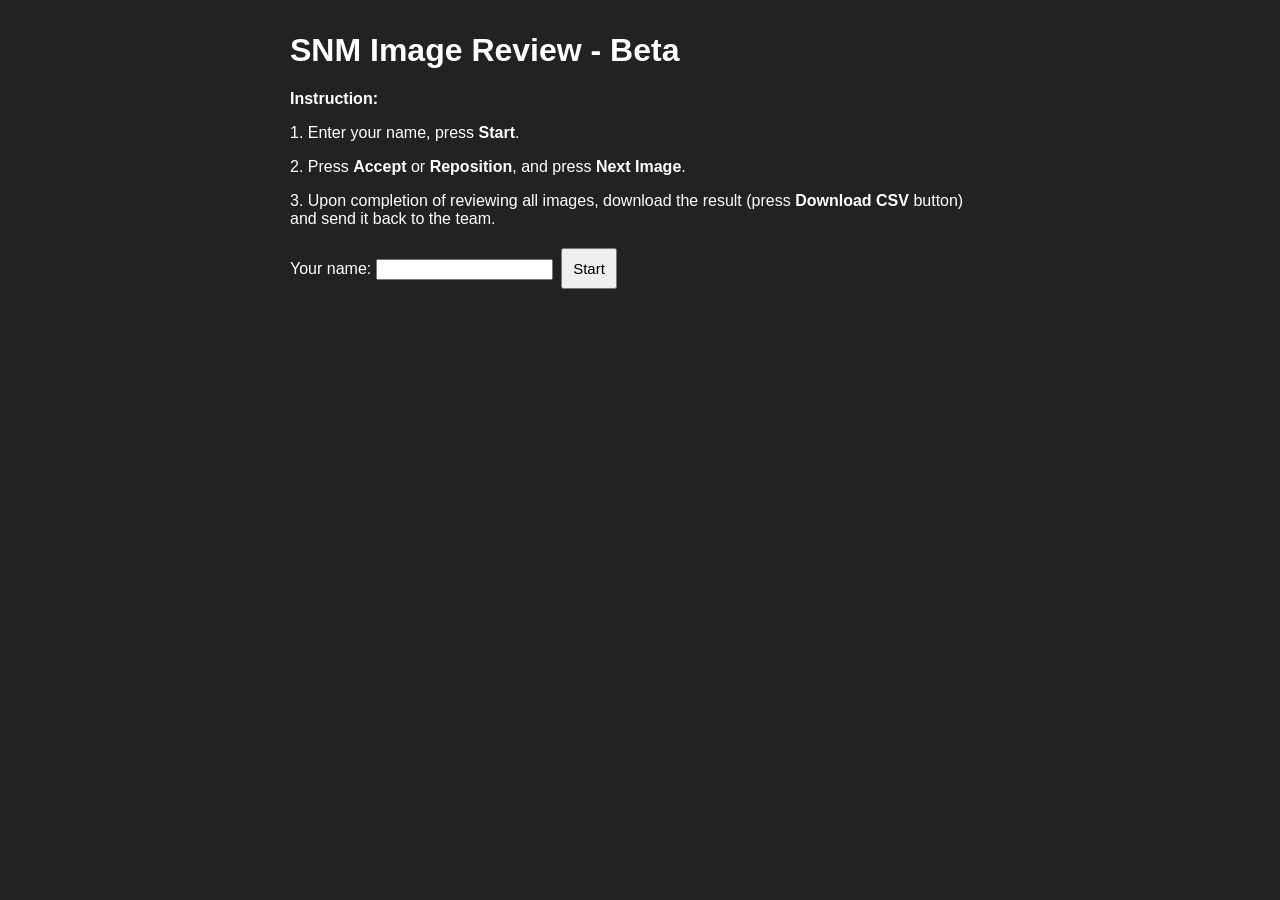
==== index.html @ 789d1de2 "beta_v1_1_minor" ====
<!doctype html>
<html lang="en">
  <head>
    <meta charset="UTF-8" />
    <title>Image Review Demo (CSV Download)</title>
    <meta name="viewport" content="width=device-width, initial-scale=1" />
    <style>
      body { 
        font-family: sans-serif;
        color: white;
        max-width: 700px;
        margin: 2rem auto;
        background-color: rgb(34, 34, 34);
      }
      img { max-width: 100%; max-height: 100%; display: block; margin: 1rem 0; }
      button { margin: 0.25rem; font-size: 15px }
      .hidden { display: none; }
    </style>
  </head>
  <body>
    <h1>SNM Image Review - Beta</h1>

    <div id="startBlock">
      <p><strong>Instruction:</strong></p>
      <p>1. Enter your name, press <strong>Start</strong>.</p>
      <p>2. Press <strong>Accept</strong> or <strong>Reposition</strong>, and press <strong>Next Image</strong>.</p>
      <p>3. Upon completion of reviewing all images, download the result (press <strong>Download CSV</strong> button) and send it back to the team.</p>
      <label>
        Your name:
        <input type="text" id="username" />
      </label>
      <button id="startBtn" style="padding: 10px">Start</button>
    </div>

    <div id="app" class="hidden">
      <p id="imageCounter"></p>
      <img id="image" src="" alt="Current image" />

      <div>
        <strong>Decision:</strong>
        <button id="acceptBtn" style="padding: 15px">Accept</button>
        <button id="denyBtn" style="padding: 15px">Reposition</button>
      </div>

      <div>
        <button id="nextBtn"  style="padding: 15px" disabled>Next image</button>
        <button id="submitBtn"  style="padding: 15px" disabled>Download CSV</button>
      </div>

      <p id="status"></p>
    </div>

    <script src="app.js"></script>
  </body>
</html>
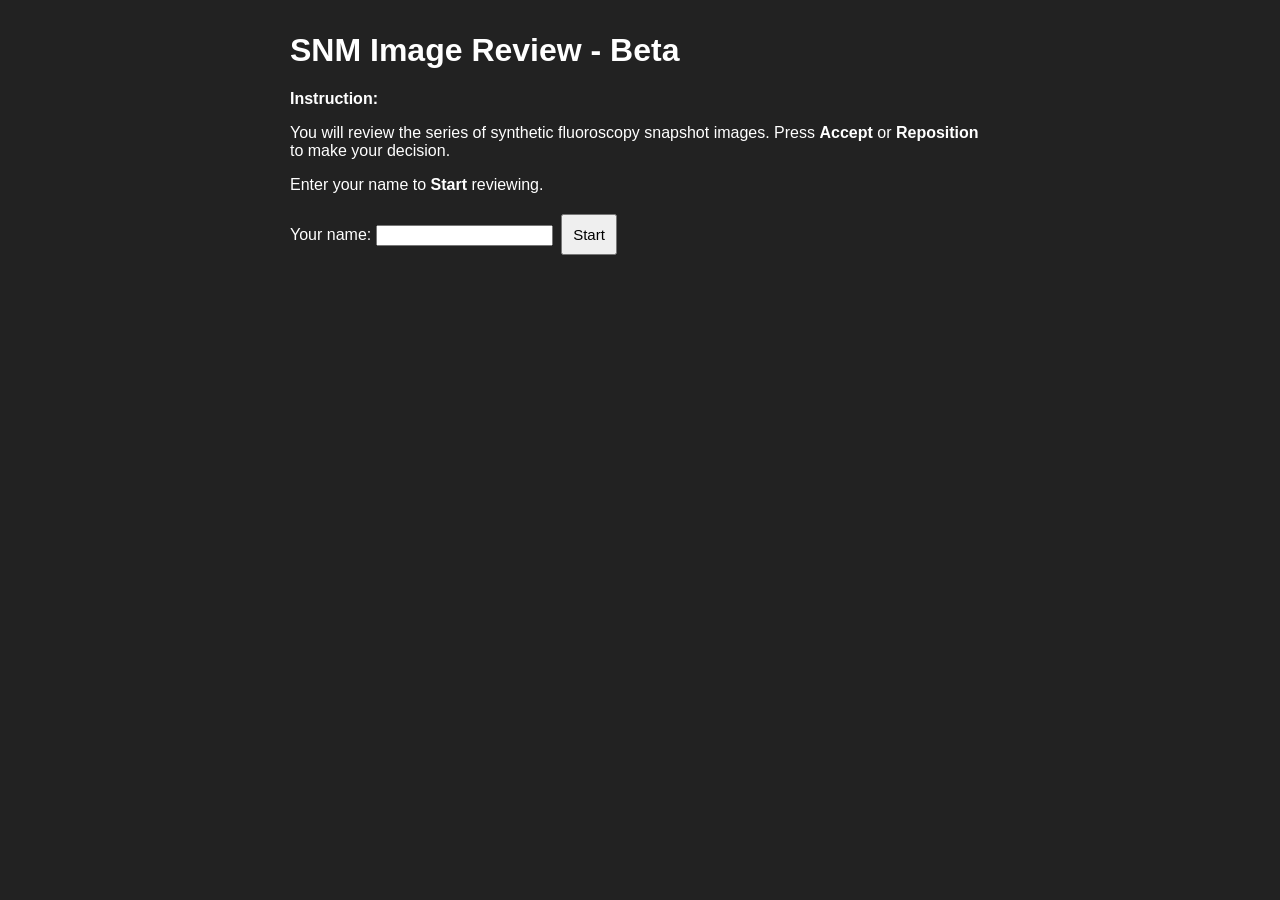
==== commit a79084b5: "mongodb-integration" ====
--- a/index.html
+++ b/index.html
@@ -22,9 +22,8 @@
 
     <div id="startBlock">
       <p><strong>Instruction:</strong></p>
-      <p>1. Enter your name, press <strong>Start</strong>.</p>
-      <p>2. Press <strong>Accept</strong> or <strong>Reposition</strong>, and press <strong>Next Image</strong>.</p>
-      <p>3. Upon completion of reviewing all images, download the result (press <strong>Download CSV</strong> button) and send it back to the team.</p>
+      <p>You will review the series of synthetic fluoroscopy snapshot images. Press <strong>Accept</strong> or <strong>Reposition</strong></strong> to make your decision.</p>
+      <p>Enter your name to <strong>Start</strong> reviewing.</p>
       <label>
         Your name:
         <input type="text" id="username" />
@@ -36,15 +35,10 @@
       <p id="imageCounter"></p>
       <img id="image" src="" alt="Current image" />
 
-      <div>
-        <strong>Decision:</strong>
+      <div id="decisionBtnDiv">
+        <strong>Your Decision:</strong>
         <button id="acceptBtn" style="padding: 15px">Accept</button>
         <button id="denyBtn" style="padding: 15px">Reposition</button>
-      </div>
-
-      <div>
-        <button id="nextBtn"  style="padding: 15px" disabled>Next image</button>
-        <button id="submitBtn"  style="padding: 15px" disabled>Download CSV</button>
       </div>
 
       <p id="status"></p>
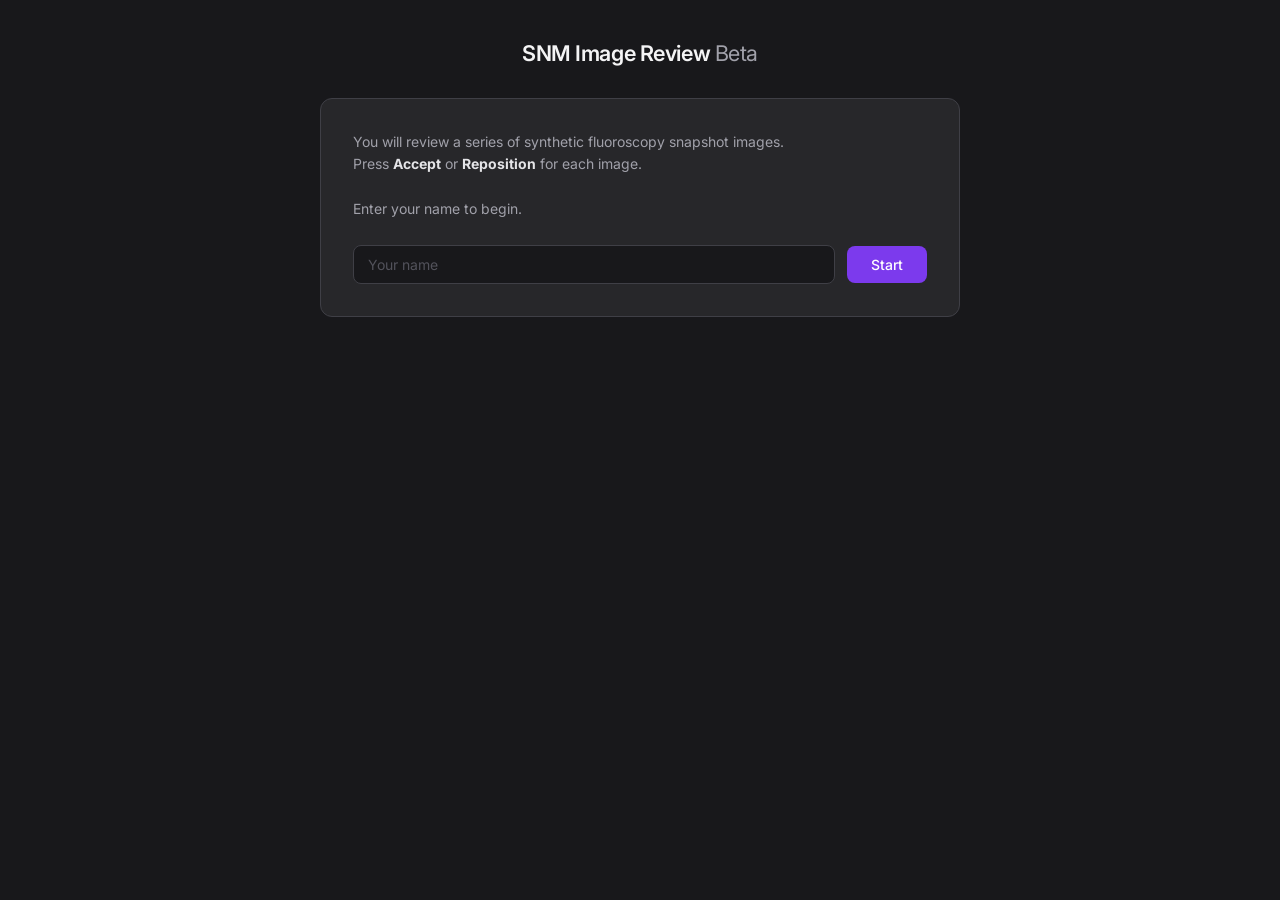
==== commit 46ffd2ea: "more_extreme_cases" ====
--- a/index.html
+++ b/index.html
@@ -1,49 +1,210 @@
 <!doctype html>
 <html lang="en">
-  <head>
-    <meta charset="UTF-8" />
-    <title>Image Review Demo (CSV Download)</title>
-    <meta name="viewport" content="width=device-width, initial-scale=1" />
-    <style>
-      body { 
-        font-family: sans-serif;
-        color: white;
-        max-width: 700px;
-        margin: 2rem auto;
-        background-color: rgb(34, 34, 34);
-      }
-      img { max-width: 100%; max-height: 100%; display: block; margin: 1rem 0; }
-      button { margin: 0.25rem; font-size: 15px }
-      .hidden { display: none; }
-    </style>
-  </head>
-  <body>
-    <h1>SNM Image Review - Beta</h1>
-
-    <div id="startBlock">
-      <p><strong>Instruction:</strong></p>
-      <p>You will review the series of synthetic fluoroscopy snapshot images. Press <strong>Accept</strong> or <strong>Reposition</strong></strong> to make your decision.</p>
-      <p>Enter your name to <strong>Start</strong> reviewing.</p>
-      <label>
-        Your name:
-        <input type="text" id="username" />
-      </label>
-      <button id="startBtn" style="padding: 10px">Start</button>
+
+<head>
+  <meta charset="UTF-8" />
+  <title>SNM Image Review Beta</title>
+  <meta name="viewport" content="width=device-width, initial-scale=1" />
+  <link rel="preconnect" href="https://fonts.googleapis.com" />
+  <link rel="preconnect" href="https://fonts.gstatic.com" crossorigin />
+  <link href="https://fonts.googleapis.com/css2?family=Inter:wght@400;500;600;700&display=swap" rel="stylesheet" />
+  <style>
+    *,
+    *::before,
+    *::after {
+      box-sizing: border-box;
+      margin: 0;
+      padding: 0;
+    }
+
+    body {
+      font-family: 'Inter', sans-serif;
+      color: #e4e4e7;
+      background: #18181b;
+      min-height: 100vh;
+      display: flex;
+      flex-direction: column;
+      align-items: center;
+      padding: 2.5rem 1.25rem;
+    }
+
+    /* ── header ── */
+    h1 {
+      font-size: 1.35rem;
+      font-weight: 600;
+      letter-spacing: -0.02em;
+      color: #f4f4f5;
+      margin-bottom: 2rem;
+    }
+
+    h1 span {
+      color: #a1a1aa;
+      font-weight: 400;
+    }
+
+    /* ── card ── */
+    .card {
+      width: 100%;
+      max-width: 640px;
+      background: #27272a;
+      border: 1px solid #3f3f46;
+      border-radius: 12px;
+      padding: 2rem;
+    }
+
+    /* ── start block ── */
+    #startBlock .instruction {
+      font-size: 0.875rem;
+      color: #a1a1aa;
+      line-height: 1.6;
+      margin-bottom: 1.5rem;
+    }
+
+    #startBlock .instruction strong {
+      color: #e4e4e7;
+    }
+
+    .input-group {
+      display: flex;
+      gap: 0.75rem;
+      align-items: center;
+    }
+
+    #username {
+      flex: 1;
+      padding: 0.625rem 0.875rem;
+      font-size: 0.875rem;
+      font-family: inherit;
+      color: #f4f4f5;
+      background: #18181b;
+      border: 1px solid #3f3f46;
+      border-radius: 8px;
+      outline: none;
+      transition: border-color 0.2s;
+    }
+
+    #username:focus {
+      border-color: #a78bfa;
+    }
+
+    #username::placeholder {
+      color: #52525b;
+    }
+
+    /* ── buttons ── */
+    .btn {
+      font-family: inherit;
+      font-size: 0.875rem;
+      font-weight: 500;
+      border: none;
+      border-radius: 8px;
+      cursor: pointer;
+      transition: background 0.2s, opacity 0.2s, transform 0.1s;
+    }
+
+    .btn:active:not(:disabled) {
+      transform: scale(0.97);
+    }
+
+    .btn:disabled {
+      opacity: 0.45;
+      cursor: default;
+    }
+
+    .btn-primary {
+      padding: 0.625rem 1.5rem;
+      background: #7c3aed;
+      color: #fff;
+    }
+
+    .btn-primary:hover:not(:disabled) {
+      background: #6d28d9;
+    }
+
+    .btn-accept {
+      padding: 0.75rem 2rem;
+      background: #22c55e;
+      color: #fff;
+    }
+
+    .btn-accept:hover:not(:disabled) {
+      background: #16a34a;
+    }
+
+    .btn-reposition {
+      padding: 0.75rem 2rem;
+      background: #ef4444;
+      color: #fff;
+    }
+
+    .btn-reposition:hover:not(:disabled) {
+      background: #dc2626;
+    }
+
+    /* ── review area ── */
+    #imageCounter {
+      font-size: 0.8rem;
+      font-weight: 500;
+      color: #a1a1aa;
+      margin-bottom: 1rem;
+      text-align: center;
+    }
+
+    #image {
+      width: 100%;
+      border-radius: 8px;
+      display: block;
+      margin-bottom: 1.25rem;
+    }
+
+    #decisionBtnDiv {
+      display: flex;
+      justify-content: center;
+      gap: 1rem;
+    }
+
+    #status {
+      font-size: 0.8rem;
+      text-align: center;
+      color: #a1a1aa;
+      margin-top: 1rem;
+      min-height: 1.25rem;
+    }
+
+    .hidden {
+      display: none;
+    }
+  </style>
+</head>
+
+<body>
+  <h1>SNM Image Review <span>Beta</span></h1>
+
+  <div class="card" id="startBlock">
+    <p class="instruction">
+      You will review a series of synthetic fluoroscopy snapshot images.<br />
+      Press <strong>Accept</strong> or <strong>Reposition</strong> for each image.<br /><br />
+      Enter your name to begin.
+    </p>
+    <div class="input-group">
+      <input type="text" id="username" placeholder="Your name" />
+      <button id="startBtn" class="btn btn-primary">Start</button>
     </div>
-
-    <div id="app" class="hidden">
-      <p id="imageCounter"></p>
-      <img id="image" src="" alt="Current image" />
-
-      <div id="decisionBtnDiv">
-        <strong>Your Decision:</strong>
-        <button id="acceptBtn" style="padding: 15px">Accept</button>
-        <button id="denyBtn" style="padding: 15px">Reposition</button>
-      </div>
-
-      <p id="status"></p>
+  </div>
+
+  <div class="card hidden" id="app">
+    <p id="imageCounter"></p>
+    <img id="image" src="" alt="Current image" />
+
+    <div id="decisionBtnDiv">
+      <button id="acceptBtn" class="btn btn-accept">Accept</button>
+      <button id="denyBtn" class="btn btn-reposition">Reposition</button>
     </div>
 
-    <script src="app.js"></script>
-  </body>
+    <p id="status"></p>
+  </div>
+
+  <script src="app.js"></script>
+</body>
+
 </html>
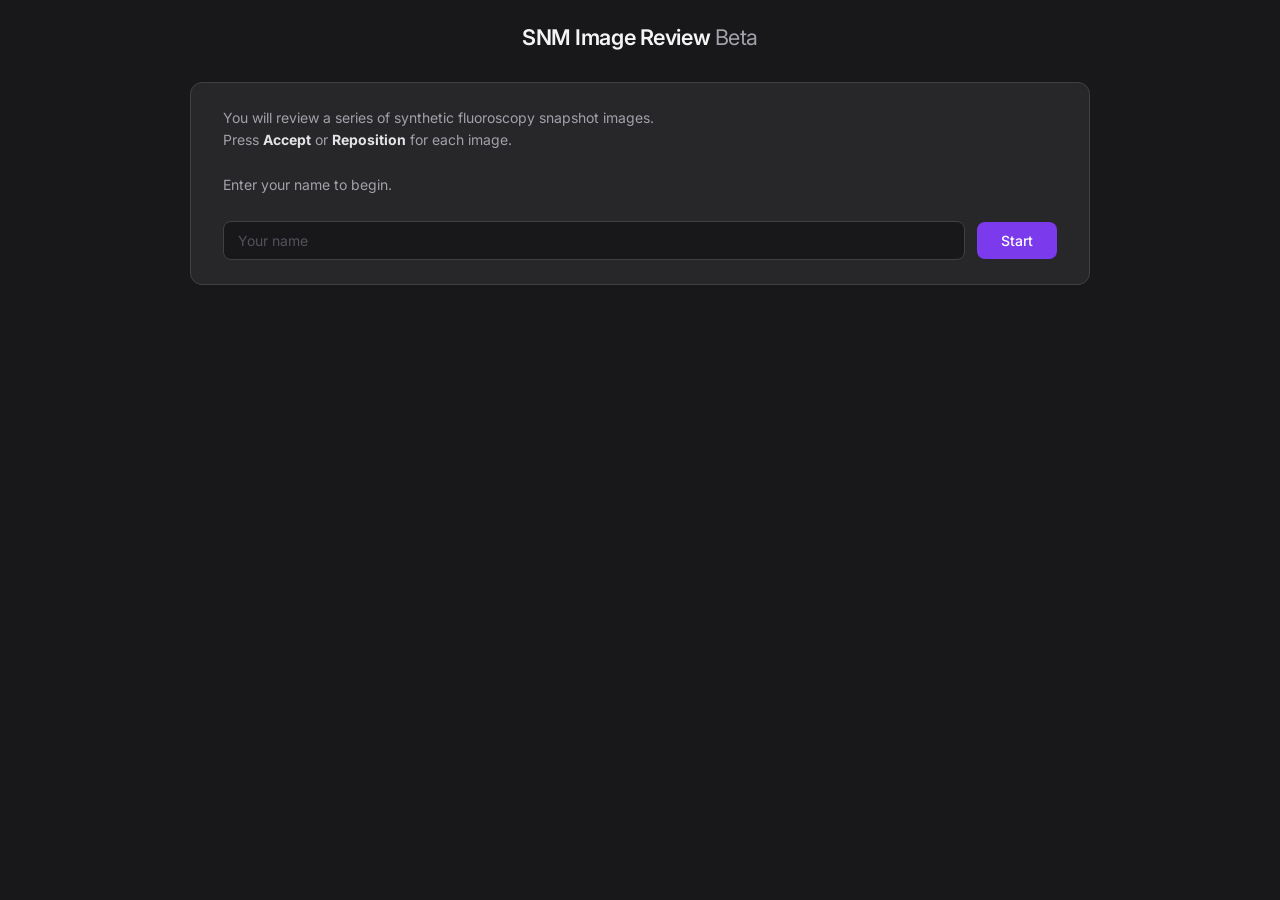
==== commit 5e53c87c: "ui-update" ====
--- a/index.html
+++ b/index.html
@@ -21,11 +21,12 @@
       font-family: 'Inter', sans-serif;
       color: #e4e4e7;
       background: #18181b;
-      min-height: 100vh;
+      height: 100vh;
+      overflow: hidden;
       display: flex;
       flex-direction: column;
       align-items: center;
-      padding: 2.5rem 1.25rem;
+      padding: 1.5rem 1.25rem;
     }
 
     /* ── header ── */
@@ -45,11 +46,19 @@
     /* ── card ── */
     .card {
       width: 100%;
-      max-width: 640px;
+      max-width: 900px;
       background: #27272a;
       border: 1px solid #3f3f46;
       border-radius: 12px;
-      padding: 2rem;
+      padding: 1.5rem 2rem;
+    }
+
+    #app.card {
+      flex: 1;
+      display: flex;
+      flex-direction: column;
+      overflow: hidden;
+      min-height: 0;
     }
 
     /* ── start block ── */
@@ -150,11 +159,75 @@
       text-align: center;
     }
 
+    .image-row {
+      flex: 1;
+      min-height: 0;
+      display: flex;
+      gap: 0.75rem;
+      align-items: stretch;
+      margin-bottom: 1rem;
+    }
+
+    .image-viewport {
+      flex: 1;
+      min-width: 0;
+      overflow: auto;
+      border-radius: 8px;
+      background: #1a1a1d;
+      display: flex;
+      align-items: center;
+      justify-content: center;
+    }
+
     #image {
-      width: 100%;
-      border-radius: 8px;
       display: block;
-      margin-bottom: 1.25rem;
+      max-width: 100%;
+      max-height: 100%;
+      object-fit: contain;
+      border-radius: 8px;
+      transform-origin: center center;
+      transition: transform 0.15s ease;
+    }
+
+    /* ── magnification slider ── */
+    .zoom-slider-wrap {
+      display: flex;
+      flex-direction: column;
+      align-items: center;
+      justify-content: center;
+      gap: 0.5rem;
+      width: 72px;
+      max-height: 75%;
+      align-self: center;
+      flex-shrink: 0;
+    }
+
+    .zoom-slider-wrap label {
+      font-size: 0.65rem;
+      font-weight: 600;
+      color: #a1a1aa;
+      text-transform: uppercase;
+      letter-spacing: 0.05em;
+      writing-mode: vertical-lr;
+      transform: rotate(180deg);
+    }
+
+    #zoomRange {
+      writing-mode: vertical-lr;
+      direction: rtl;
+      appearance: slider-vertical;
+      width: 12px;
+      flex: 1;
+      min-height: 60px;
+      accent-color: #7c3aed;
+      cursor: pointer;
+    }
+
+    .zoom-value {
+      font-size: 0.7rem;
+      font-weight: 500;
+      color: #e4e4e7;
+      font-variant-numeric: tabular-nums;
     }
 
     #decisionBtnDiv {
@@ -172,7 +245,7 @@
     }
 
     .hidden {
-      display: none;
+      display: none !important;
     }
   </style>
 </head>
@@ -194,7 +267,16 @@
 
   <div class="card hidden" id="app">
     <p id="imageCounter"></p>
-    <img id="image" src="" alt="Current image" />
+    <div class="image-row">
+      <div class="image-viewport" id="imageViewport">
+        <img id="image" src="" alt="Current image" />
+      </div>
+      <div class="zoom-slider-wrap">
+        <label for="zoomRange">Zoom</label>
+        <input type="range" id="zoomRange" min="1" max="5" step="0.1" value="1" />
+        <span class="zoom-value" id="zoomValue">1.0×</span>
+      </div>
+    </div>
 
     <div id="decisionBtnDiv">
       <button id="acceptBtn" class="btn btn-accept">Accept</button>
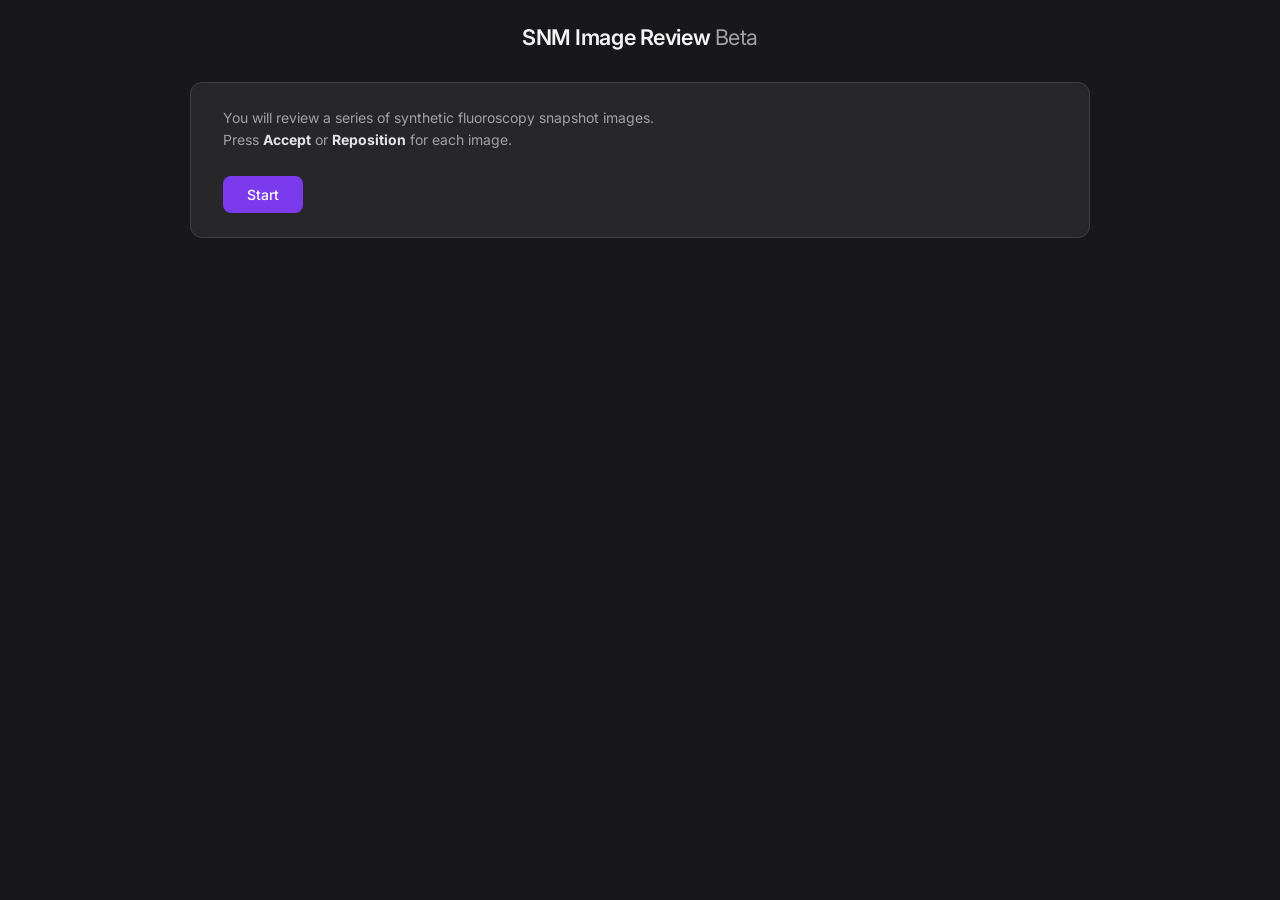
==== commit a1236061: "removed_username_but_sessionid" ====
--- a/index.html
+++ b/index.html
@@ -79,26 +79,7 @@
       align-items: center;
     }
 
-    #username {
-      flex: 1;
-      padding: 0.625rem 0.875rem;
-      font-size: 0.875rem;
-      font-family: inherit;
-      color: #f4f4f5;
-      background: #18181b;
-      border: 1px solid #3f3f46;
-      border-radius: 8px;
-      outline: none;
-      transition: border-color 0.2s;
-    }
-
-    #username:focus {
-      border-color: #a78bfa;
-    }
-
-    #username::placeholder {
-      color: #52525b;
-    }
+
 
     /* ── buttons ── */
     .btn {
@@ -256,11 +237,9 @@
   <div class="card" id="startBlock">
     <p class="instruction">
       You will review a series of synthetic fluoroscopy snapshot images.<br />
-      Press <strong>Accept</strong> or <strong>Reposition</strong> for each image.<br /><br />
-      Enter your name to begin.
+      Press <strong>Accept</strong> or <strong>Reposition</strong> for each image.
     </p>
     <div class="input-group">
-      <input type="text" id="username" placeholder="Your name" />
       <button id="startBtn" class="btn btn-primary">Start</button>
     </div>
   </div>
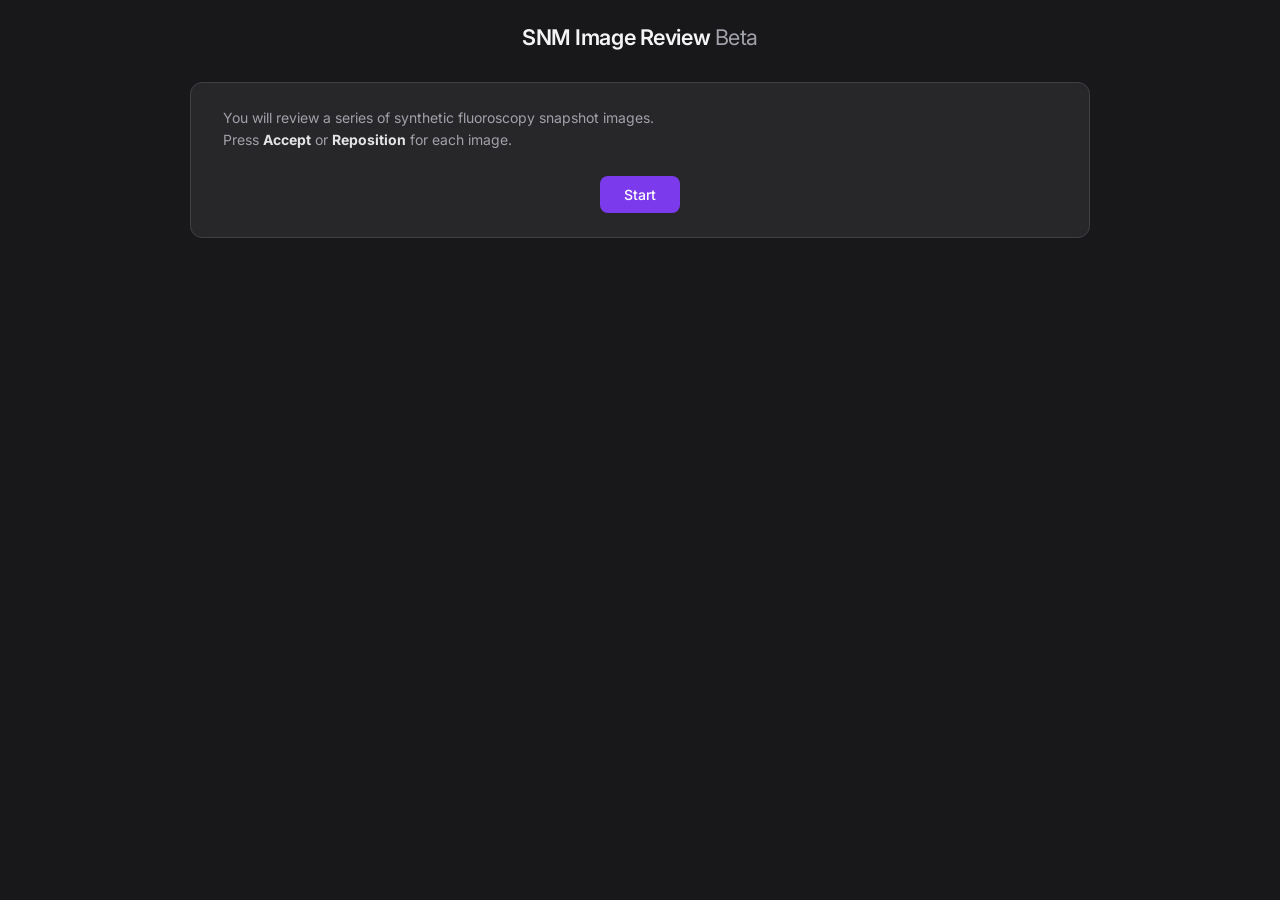
==== commit ac6d1ba6: "minor_fix" ====
--- a/index.html
+++ b/index.html
@@ -77,6 +77,7 @@
       display: flex;
       gap: 0.75rem;
       align-items: center;
+      justify-content: center;
     }
 
 
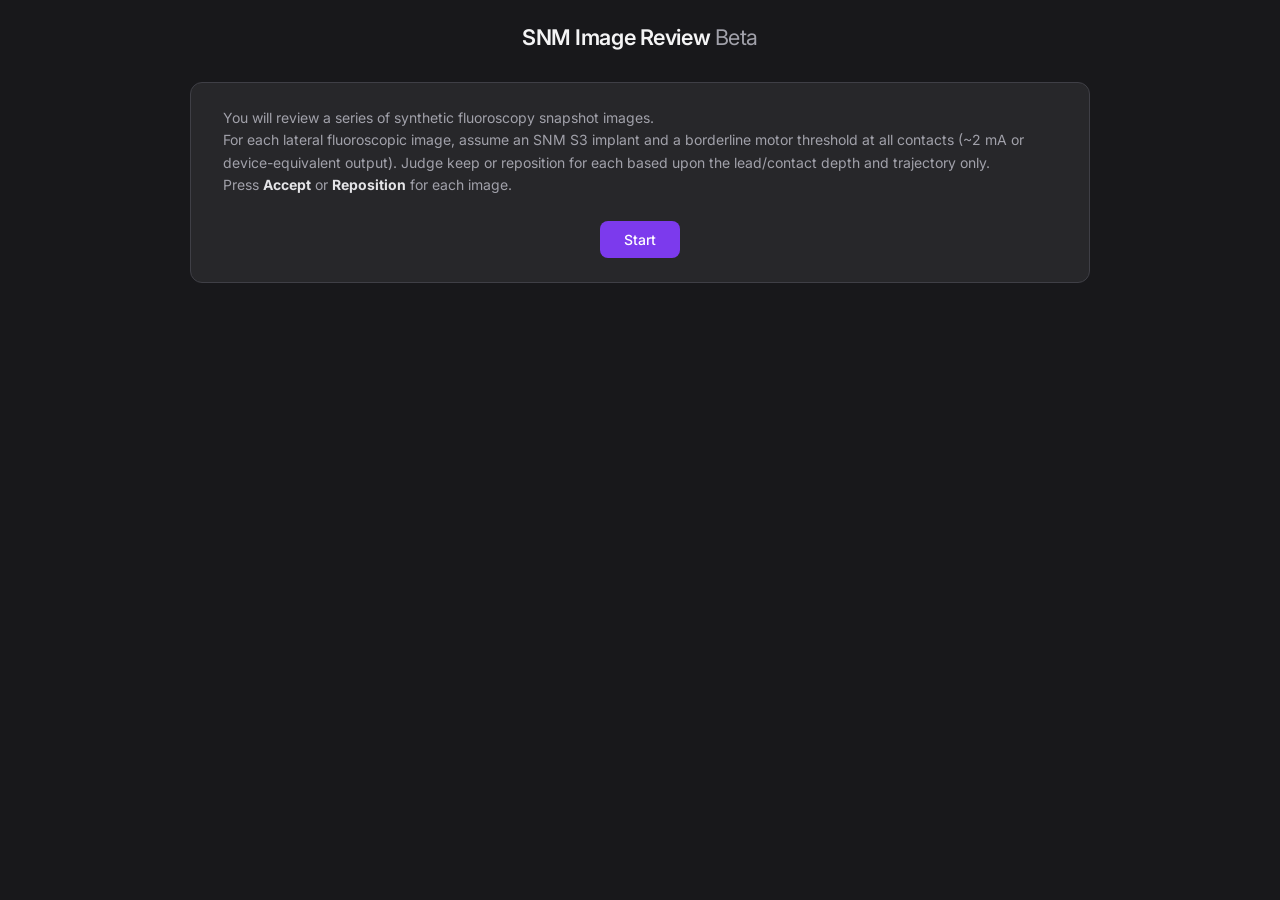
==== commit 47795cb3: "added_text_description Co-authored-by: Copilot <copilot@github.com>" ====
--- a/index.html
+++ b/index.html
@@ -238,6 +238,7 @@
   <div class="card" id="startBlock">
     <p class="instruction">
       You will review a series of synthetic fluoroscopy snapshot images.<br />
+      For each lateral fluoroscopic image, assume an SNM S3 implant and a borderline motor threshold at all contacts (~2 mA or device-equivalent output). Judge keep or reposition for each based upon the lead/contact depth and trajectory only.<br />
       Press <strong>Accept</strong> or <strong>Reposition</strong> for each image.
     </p>
     <div class="input-group">
